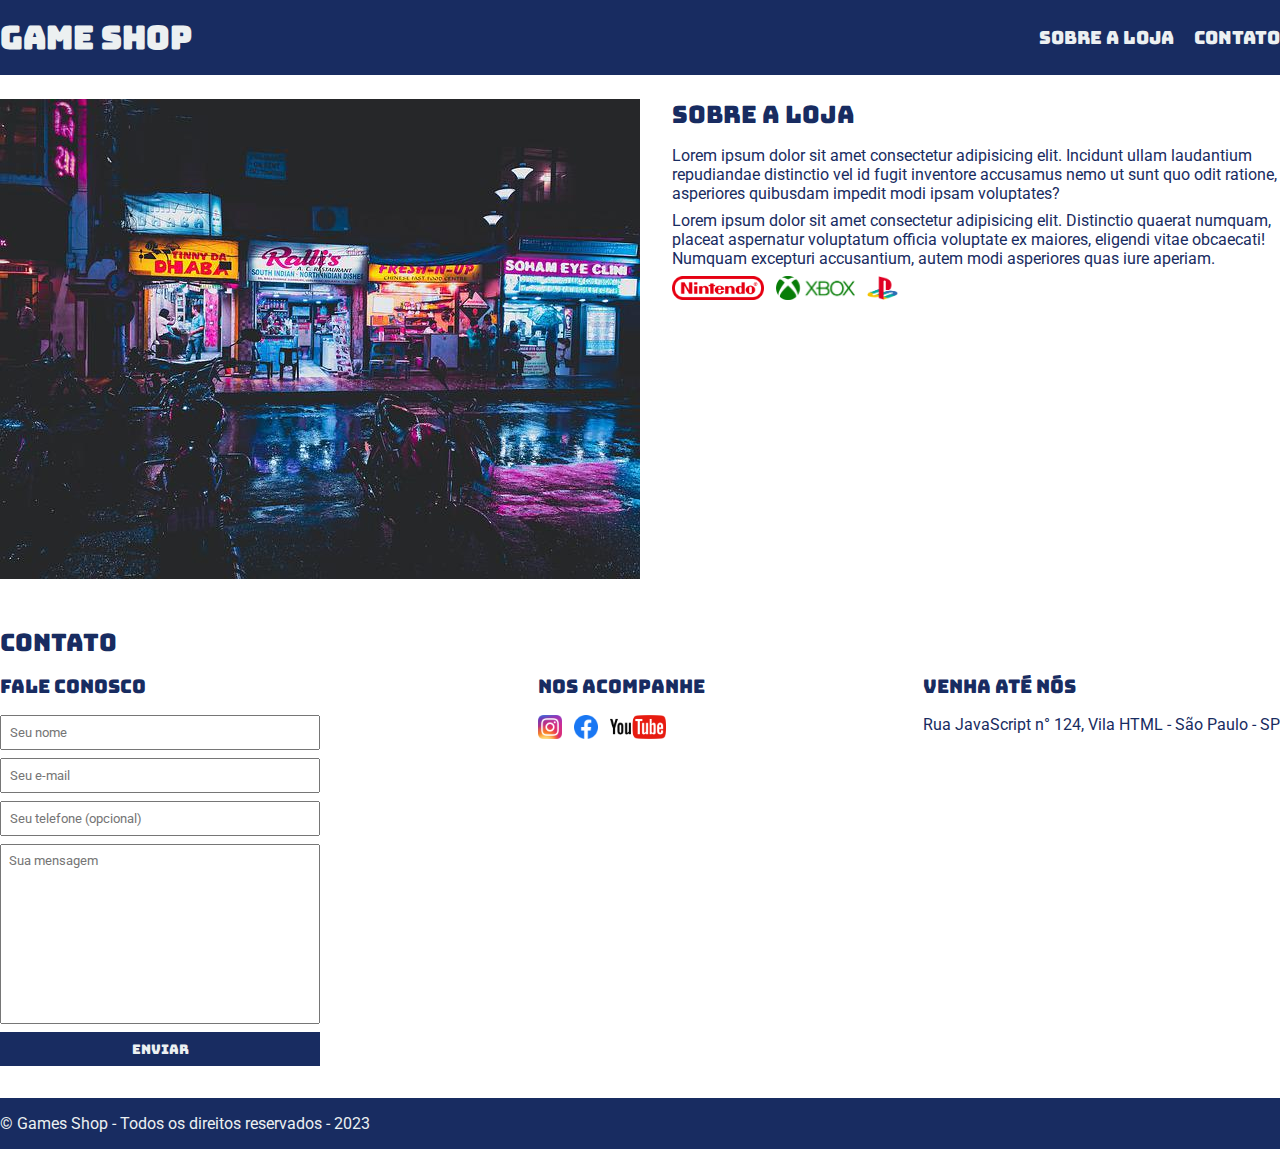
==== index.html @ 8908439c "commit inicial" ====
<!DOCTYPE html>
<html lang="pt-br">
<head>
    <meta charset="UTF-8">
    <meta http-equiv="X-UA-Compatible" content="IE=edge">
    <meta name="viewport" content="width=device-width, initial-scale=1.0">
    <title>Game Shop - </title>
    <link rel="stylesheet" href="./main.css">
    <link rel="preconnect" href="https://fonts.googleapis.com">
    <link rel="preconnect" href="https://fonts.gstatic.com" crossorigin>
    <link href="https://fonts.googleapis.com/css2?family=Bungee&family=Roboto&display=swap" rel="stylesheet">
</head>
<body>
    <header>
        <div class="container">
            <h1>Game Shop</h1>
            <nav>
                <ul>
                    <li>
                        <a href="#about">Sobre a Loja</a>
                    </li>
                    <li>
                        <a href="#contact">Contato</a>
                    </li>
                </ul>
            </nav>
        </div>
    </header>
    <section id="about">
        <div class="container">
            <img class="store-front" src="./imagens.jpg/loja.jpg" alt="Fachada da Loja" />
            <div>
                <h2>Sobre a Loja</h2>
                <p>
                    Lorem ipsum dolor sit amet consectetur adipisicing elit. Incidunt ullam laudantium repudiandae distinctio vel id fugit inventore accusamus nemo ut sunt quo odit ratione, asperiores quibusdam impedit modi ipsam voluptates?
                </p>
                <p>
                    Lorem ipsum dolor sit amet consectetur adipisicing elit. Distinctio quaerat numquam, placeat aspernatur voluptatum officia voluptate ex maiores, eligendi vitae obcaecati! Numquam excepturi accusantium, autem modi asperiores quas iure aperiam.
                </p>
                <ul class="brands-list">
                    <li><img src="./imagens.jpg/nintendo.png" alt="Logo Nintendo" /></li>
                    <li><img src="./imagens.jpg/xbox.png" alt="Logo xbox" /></li>
                    <li><img src="./imagens.jpg/playstation.png" alt="Logo playstation" /></li>
                </ul>
            </div>
        </div>
    </section>
    <section id="contact">
        <div class="container">
            <h2>Contato</h2>
            <div class="contact-methods">
                <div>
                    <h3>Fale Conosco</h3>
                    <form>
                        <input type="text" placeholder="Seu nome" required />
                        <input type="email" placeholder="Seu e-mail" required />
                        <input type="tell" placeholder="Seu telefone (opcional)" />
                        <textarea placeholder="Sua mensagem" required ></textarea>
                        <button type="submit">Enviar</button>
                    </form>
                </div>
                <div>
                    <h3>Nos acompanhe</h3>
                    <ul class="social-links">
                        <li>
                            <a href="#" title="Siga-nos no Instagram">
                                <img src="./imagens.jpg/instagram.png" alt="Logo do Instagram" />
                            </a>
                        </li>
                        <li>
                            <a href="#" title="Siga-nos no Facebook">
                                <img src="./imagens.jpg/facebook.png" alt="Logo do Facebook" />
                            </a>
                        </li>
                        <li>
                            <a href="#" title="Visite nosso canal no YouTube">
                                <img src="./imagens.jpg/youtube.png" alt="Logo do YouTube" />
                            </a>
                        </li>
                    </ul>
                </div>
                <div>
                    <h3>Venha até nós</h3>
                    <p>
                        Rua JavaScript n° 124, Vila HTML - São Paulo - SP
                    </p>
                </div>
            </div>
        </div>
    </section>
    <footer>
        <div class="container">
            <p>
                &copy; Games Shop - Todos os direitos reservados - 2023
            </p>
        </div>
    </footer>
</body>
</html>
---- main.css ----
* {
    margin: 0;
    padding: 0;
    box-sizing: border-box;
}

header,
section h2,
section h3,
form button {
    font-family: 'Bungee', cursive;
    font-weight: normal;
}

body, input, textarea {
    font-family: 'Roboto', sans-serif;
}

header {
    padding: 16px 0;
    background-color: #182C61;
    color: #ecf0f1;
}

header nav li {
    display: inline;
    margin-left: 16px;
    font-size: 18px;
}

header nav li a {
    color: #ecf0f1;
    text-decoration: none;
}

.container {
    max-width: 1280px;
    width: 100%;
    margin: 0 auto;
}

header .container,
section .container {
    display: flex;
    align-items: center;
    justify-content: space-between;
}

.brands-list img {
    height: 24px;
}

.brands-list li {
    display: inline;
    margin-right: 8px;
}

section .container {
    align-items: flex-start;
}

section {
    padding: 24px 0;
}

section h2 {
    margin-bottom: 16px;
}

section {
    color: #182C61;
}

section p {
    margin-bottom: 8px;
}

.store-front {
    margin-right: 32px;
}

.social-links img {
    height: 24px;
}

.social-links li {
    display: inline;
    margin-right: 8px;
}

.social-links li a {
    text-decoration: none;
}

#contact .container {
    display: block;
}

.contact-methods {
    display: flex;
    justify-content: space-between;
}

form input,
form textarea,
form button {
    display: block;
    width: 320px;
    margin-bottom: 8px;
    padding: 8px;
}

form textarea {
    resize: none;
    height: 180px;
}

section h3 {
    margin-bottom: 16px;
}

form button {
    background-color: #182C61;
    color: #ecf0f1;
    border: none;
    cursor: pointer;
}

form button:hover {
    background-color: #3350a0;
}

input:focus, textarea:focus {
    outline-color: #182C61;
}

footer {
    background-color: #182C61;
    color: #ecf0f1;
    padding: 16px 0;
}
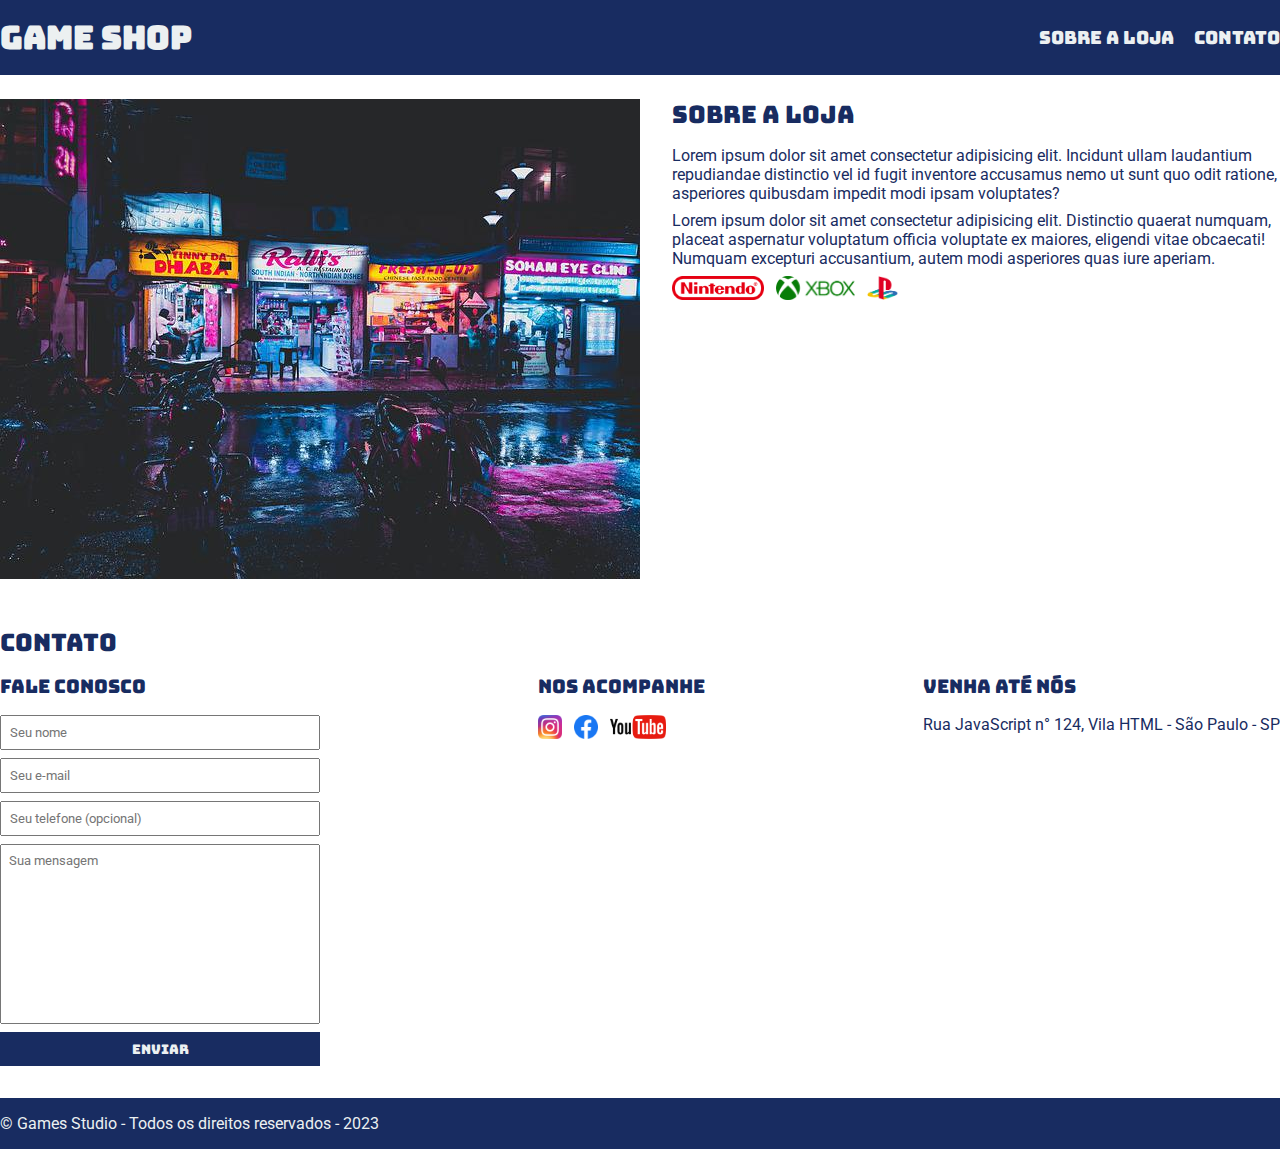
==== commit 344b678e: "commit" ====
--- a/index.html
+++ b/index.html
@@ -4,7 +4,7 @@
     <meta charset="UTF-8">
     <meta http-equiv="X-UA-Compatible" content="IE=edge">
     <meta name="viewport" content="width=device-width, initial-scale=1.0">
-    <title>Game Shop - </title>
+    <title>Game Studio - </title>
     <link rel="stylesheet" href="./main.css">
     <link rel="preconnect" href="https://fonts.googleapis.com">
     <link rel="preconnect" href="https://fonts.gstatic.com" crossorigin>
@@ -17,7 +17,7 @@
             <nav>
                 <ul>
                     <li>
-                        <a href="#about">Sobre a Loja</a>
+                        <a href="#about">Sobre a loja</a>
                     </li>
                     <li>
                         <a href="#contact">Contato</a>
@@ -30,7 +30,7 @@
         <div class="container">
             <img class="store-front" src="./imagens.jpg/loja.jpg" alt="Fachada da Loja" />
             <div>
-                <h2>Sobre a Loja</h2>
+                <h2>Sobre a loja</h2>
                 <p>
                     Lorem ipsum dolor sit amet consectetur adipisicing elit. Incidunt ullam laudantium repudiandae distinctio vel id fugit inventore accusamus nemo ut sunt quo odit ratione, asperiores quibusdam impedit modi ipsam voluptates?
                 </p>
@@ -91,7 +91,7 @@
     <footer>
         <div class="container">
             <p>
-                &copy; Games Shop - Todos os direitos reservados - 2023
+                &copy; Games Studio - Todos os direitos reservados - 2023
             </p>
         </div>
     </footer>
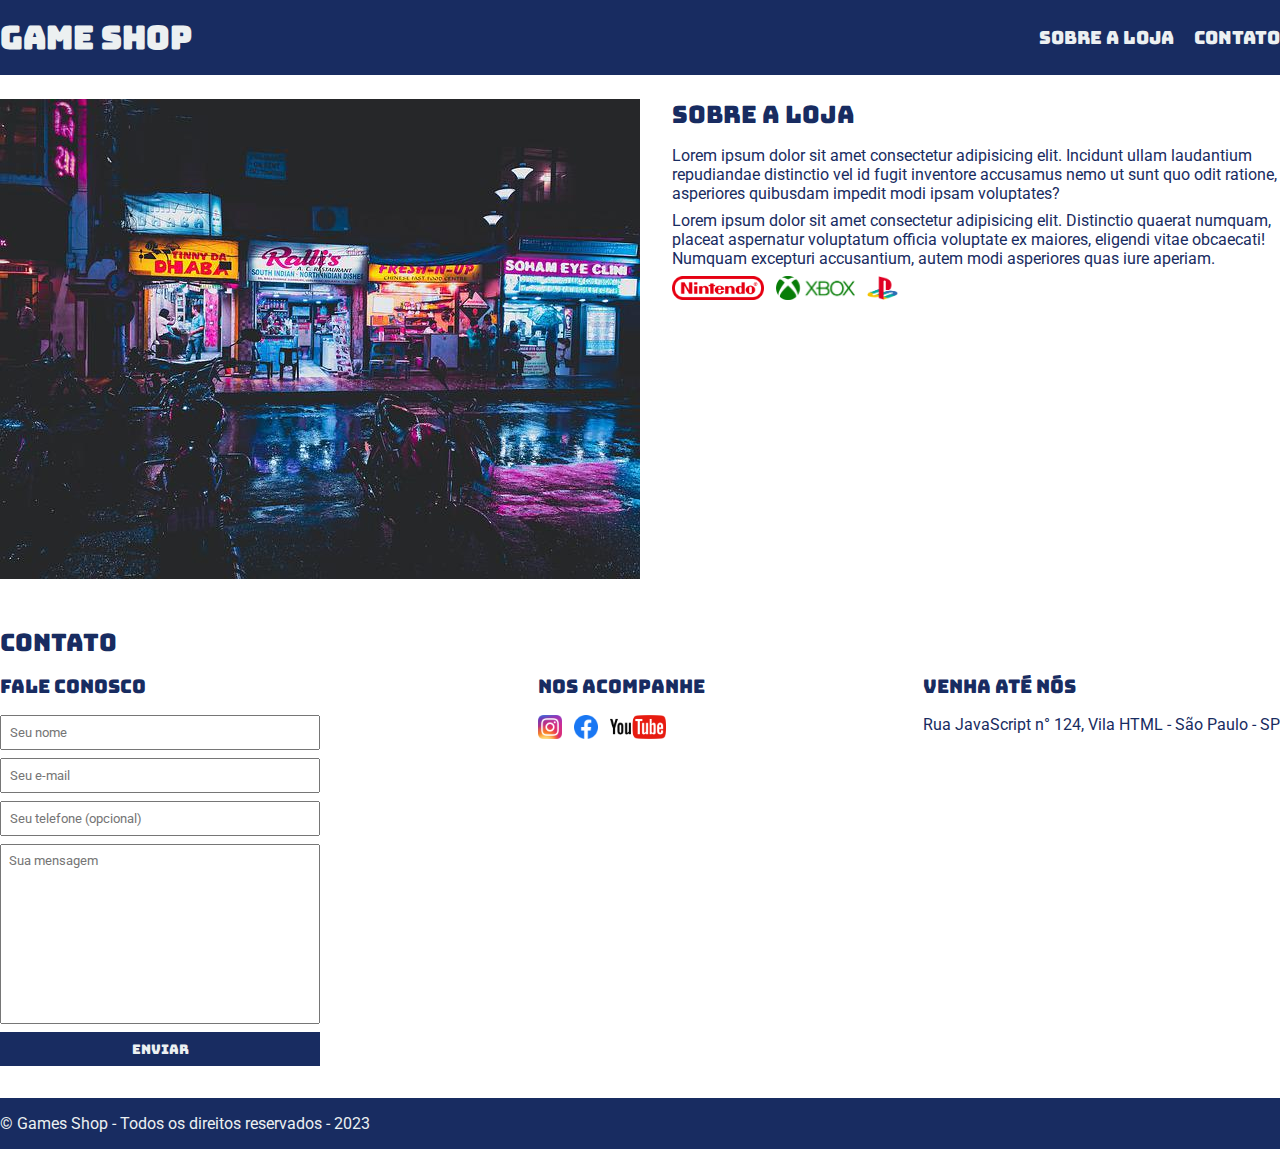
==== commit a3f0eea8: "commit" ====
--- a/index.html
+++ b/index.html
@@ -91,7 +91,7 @@
     <footer>
         <div class="container">
             <p>
-                &copy; Games Studio - Todos os direitos reservados - 2023
+                &copy; Games Shop - Todos os direitos reservados - 2023
             </p>
         </div>
     </footer>
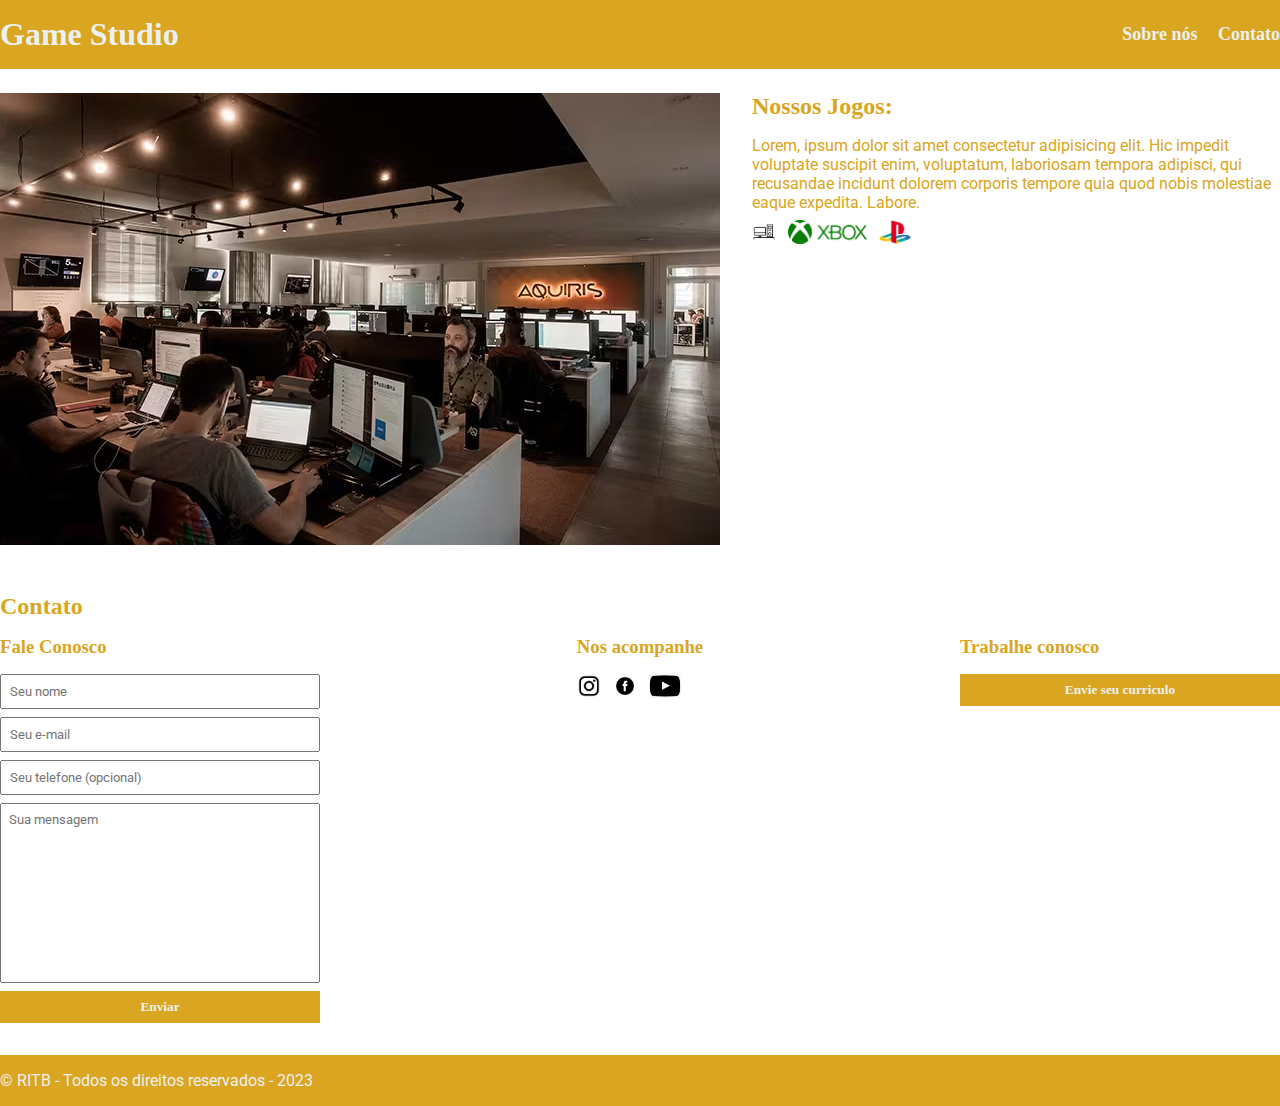
==== commit 2d4d6bae: "commit do site" ====
--- a/index.html
+++ b/index.html
@@ -4,7 +4,7 @@
     <meta charset="UTF-8">
     <meta http-equiv="X-UA-Compatible" content="IE=edge">
     <meta name="viewport" content="width=device-width, initial-scale=1.0">
-    <title>Game Studio - </title>
+    <title>Game Studio</title>
     <link rel="stylesheet" href="./main.css">
     <link rel="preconnect" href="https://fonts.googleapis.com">
     <link rel="preconnect" href="https://fonts.gstatic.com" crossorigin>
@@ -13,11 +13,11 @@
 <body>
     <header>
         <div class="container">
-            <h1>Game Shop</h1>
+            <h1>Game Studio</h1>
             <nav>
                 <ul>
                     <li>
-                        <a href="#about">Sobre a loja</a>
+                        <a href="#about">Sobre nós</a> 
                     </li>
                     <li>
                         <a href="#contact">Contato</a>
@@ -28,17 +28,14 @@
     </header>
     <section id="about">
         <div class="container">
-            <img class="store-front" src="./imagens.jpg/loja.jpg" alt="Fachada da Loja" />
+            <img class="store-front" src="./imagens.jpg/Game Studio.jpg" alt="Fachada da Loja" />
             <div>
-                <h2>Sobre a loja</h2>
+                <h2>Nossos Jogos:</h2>
                 <p>
-                    Lorem ipsum dolor sit amet consectetur adipisicing elit. Incidunt ullam laudantium repudiandae distinctio vel id fugit inventore accusamus nemo ut sunt quo odit ratione, asperiores quibusdam impedit modi ipsam voluptates?
-                </p>
-                <p>
-                    Lorem ipsum dolor sit amet consectetur adipisicing elit. Distinctio quaerat numquam, placeat aspernatur voluptatum officia voluptate ex maiores, eligendi vitae obcaecati! Numquam excepturi accusantium, autem modi asperiores quas iure aperiam.
+                    Lorem, ipsum dolor sit amet consectetur adipisicing elit. Hic impedit voluptate suscipit enim, voluptatum, laboriosam tempora adipisci, qui recusandae incidunt dolorem corporis tempore quia quod nobis molestiae eaque expedita. Labore.
                 </p>
                 <ul class="brands-list">
-                    <li><img src="./imagens.jpg/nintendo.png" alt="Logo Nintendo" /></li>
+                    <li><img src="./imagens.jpg/logo pc.jpg" alt="Logo computador" /></li>
                     <li><img src="./imagens.jpg/xbox.png" alt="Logo xbox" /></li>
                     <li><img src="./imagens.jpg/playstation.png" alt="Logo playstation" /></li>
                 </ul>
@@ -64,7 +61,7 @@
                     <ul class="social-links">
                         <li>
                             <a href="#" title="Siga-nos no Instagram">
-                                <img src="./imagens.jpg/instagram.png" alt="Logo do Instagram" />
+                                <img src="./imagens.jpg/instagram.jpg" alt="Logo do Instagram" />
                             </a>
                         </li>
                         <li>
@@ -74,16 +71,16 @@
                         </li>
                         <li>
                             <a href="#" title="Visite nosso canal no YouTube">
-                                <img src="./imagens.jpg/youtube.png" alt="Logo do YouTube" />
+                                <img src="./imagens.jpg/logo youtube.png" alt="Logo do YouTube" />
                             </a>
                         </li>
                     </ul>
                 </div>
                 <div>
-                    <h3>Venha até nós</h3>
-                    <p>
-                        Rua JavaScript n° 124, Vila HTML - São Paulo - SP
-                    </p>
+                    <h3>Trabalhe conosco</h3>
+                    <form>
+                        <button type="submit">Envie seu curriculo</button>
+                    </form>
                 </div>
             </div>
         </div>
@@ -91,7 +88,7 @@
     <footer>
         <div class="container">
             <p>
-                &copy; Games Shop - Todos os direitos reservados - 2023
+                &copy; RITB - Todos os direitos reservados - 2023
             </p>
         </div>
     </footer>
--- a/main.css
+++ b/main.css
@@ -8,8 +8,8 @@
 section h2,
 section h3,
 form button {
-    font-family: 'Bungee', cursive;
-    font-weight: normal;
+    font-family: 'Sedgwick Ave Display', cursive;
+    font-weight: bolder;
 }
 
 body, input, textarea {
@@ -18,7 +18,7 @@
 
 header {
     padding: 16px 0;
-    background-color: #182C61;
+    background-color: #daa520;
     color: #ecf0f1;
 }
 
@@ -68,7 +68,7 @@
 }
 
 section {
-    color: #182C61;
+    color: #daa520;
 }
 
 section p {
@@ -120,22 +120,26 @@
 }
 
 form button {
-    background-color: #182C61;
+    background-color: #daa520;
     color: #ecf0f1;
     border: none;
     cursor: pointer;
 }
 
 form button:hover {
-    background-color: #3350a0;
+    background-color: #eeb525;
 }
 
 input:focus, textarea:focus {
-    outline-color: #182C61;
+    outline-color: #daa520;
 }
 
 footer {
-    background-color: #182C61;
+    background-color: #daa520;
     color: #ecf0f1;
     padding: 16px 0;
+}
+
+img .demons_souls {
+    height: 50px;
 }